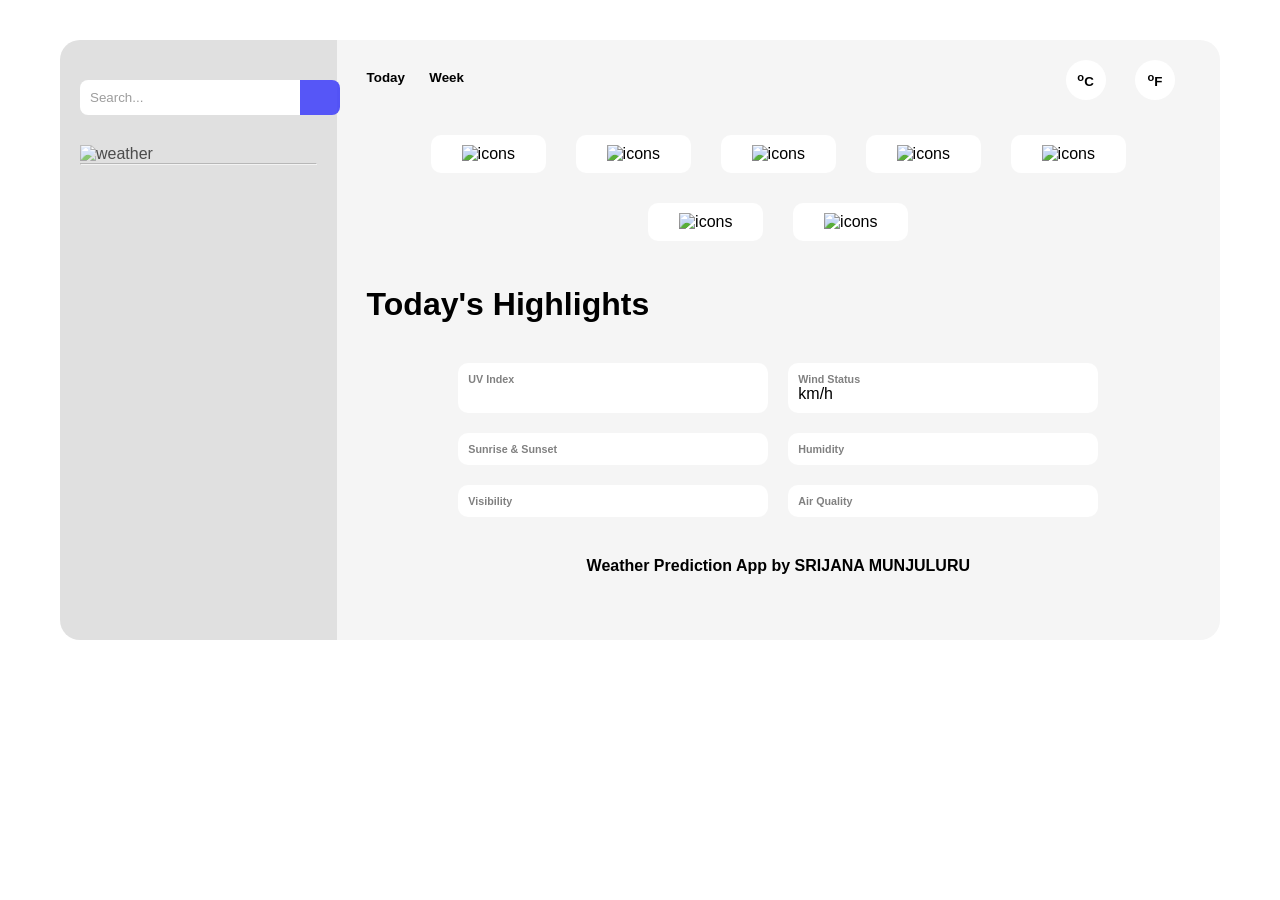
==== index.html @ d4eed740 "Initial Commit" ====
<!DOCTYPE html>
<html lang="en">

<head>
    <meta charset="UTF-8">
    <meta name="viewport" content="width=device-width, initial-scale=1.0">
    <title>Document</title>
    <link rel="stylesheet" href="styles.css">

</head>

<body>
    <div id="parent">
        <div id="child1">
            <input id="search" type="text" placeholder="Search...">
            <button id="btn"> </button>
            <img src="" alt="weather" id="image">
            <h1 id="tmp"></h1>
            <p></p>
            <hr>
            <p id="cond"></p>
            <p id="prec"></p>
            <h5 id="show"></h5>
        </div>
        <div id="child2">
            <div id="buttons">
                <div id="left">
                    <button id="today">Today</button>
                    <button id="week">Week</button>
                </div>
                <div id="right">
                    <button id="centigrade"><sup>o</sup>C</button>
                    <button id="farenheit"><sup>o</sup>F</button>
                </div>
            </div>
            <div id="weeks">
                <div class="week">
                    <h4></h4>
                    <img src="" alt="icons">
                    <p></p>
                </div>
                <div class="week">
                    <h4></h4>
                    <img src="" alt="icons">
                    <p id=""></p>
                </div>
                <div class="week">
                    <h4></h4>
                    <img src="" alt="icons">
                    <p></p>
                </div>
                <div class="week">
                    <h4></h4>
                    <img src="" alt="icons">
                    <p></p>
                </div>
                <div class="week">
                    <h4></h4>
                    <img src="" alt="icons">
                    <p></p>
                </div>
                <div class="week">
                    <h4></h4>
                    <img src="" alt="icons">
                    <p></p>
                </div>
                <div class="week">
                    <h4></h4>
                    <img src="" alt="icons">
                    <p></p>
                </div>
            </div>
            <div id="high">
                <div class="head">
                    <h1>Today's Highlights</h1>
                </div>
                <div id="details">
                    <div class="dets">
                        <h6>UV Index</h6>
                        <h1 id="uv"></h1>
                        <p id="uve"></p>
                    </div>
                    <div class="dets">
                        <h6>Wind Status</h6>
                        <h1 id="ws"></h1>
                        <p id="wse">km/h</p>
                    </div>
                    <div class="dets">
                        <h6>Sunrise & Sunset</h6>
                        <h1 id="sr"></h1>
                        <p id="sre"></p>
                    </div>
                    <div class="dets">
                        <h6>Humidity</h6>
                        <h1 id="h"></h1>
                        <p id="he"></p>
                    </div>
                    <div class="dets">
                        <h6>Visibility</h6>
                        <h1 id="v"></h1>
                        <p id="ve"></p>
                    </div>
                    <div class="dets">
                        <h6>Air Quality</h6>
                        <h1 id="aq"></h1>
                        <p id="aqe"></p>
                    </div>
                </div>
            </div>
            <div class="foot">
                <p>Weather Prediction App by SRIJANA MUNJULURU</p>
            </div>
        </div>
    </div>
    <script src="app.js"></script>
</body>

</html>
---- styles.css ----
*{
    padding: 0px;
    margin: 0px;
    box-sizing: border-box;
    font-family: Arial, Helvetica, sans-serif;
}

body{
    background-image: url("https://i.ibb.co/qNv7NxZ/pc.webp");
}

#parent{
    display: flex;
    position: relative; 
}

#child1{
    background-color: lightgray;
    opacity: 0.7;
    border: none;
    border-top-left-radius: 20px;
    border-bottom-left-radius: 20px;
    margin: 40px 0px 40px 60px;
    padding: 20px;
    
}

#child1 input{
    margin-bottom: 30px;
    margin-top: 20px;
    border: none;
    background-color: white;
    width: 220px;
    height: 35px;
    background-color: white;
    opacity: 1;
    padding: 5px 10px;
    border-top-left-radius: 8px;
    border-bottom-left-radius: 8px;
    
}

#child1 button{
    background-color: rgba(11, 11, 245, 0.977);
    border: none;
    width: 40px;
    height: 35px;
    margin: 40px 0px 30px 0px;
    position: absolute;
    left: 300px;
    top: 40px;
    border-top-right-radius: 8px;
    border-bottom-right-radius: 8px;
}

#search:focus{
    border: none;
    border: 1px solid rgba(11, 11, 245, 0.977);
}

#child2{
    background-color: whitesmoke;
    height: 600px;
    width: 1100px;
    border-top-right-radius: 20px;
    border-bottom-right-radius: 20px;
    margin: 40px 60px 40px 0px;
    padding: 20px;
}

#week:visited{
    color: blue;
}

#today:visited{
    color: blue;
}

#buttons{
    display: flex;
    flex-wrap: wrap;
    justify-content: space-between;
}

#left button{
    background-color: whitesmoke;
    border: none;
    margin: 10px 10px 20px 10px;
    font-weight: bold;
}

#right button{
    background-color: white;
    border: none;
    margin: 0px 25px 20px 0px;
    border-radius: 50%;
    width: 40px;
    height: 40px;
    font-weight: bold;
}

#weeks{
    display: flex;
    justify-content: center; 
    flex-wrap: wrap;
}

.week{
    background-color: white;
    width: 115px;
    padding: 10px;
    margin: 15px;
    border-radius: 10px;
    text-align: center;
}

.head{
    margin: 30px 0px 30px 10px;
}

#details{
    display: flex;
    flex-wrap: wrap;
    justify-content: center;
}

.dets{
    width: 310px;
    background-color: white;
    border-radius: 10px;
    padding: 10px;
    margin: 10px;
}

.dets h6{
    color: gray;
}

.foot{
    text-align: center;
    margin-top: 20px;
    padding: 10px;
    font-weight: bold;
}
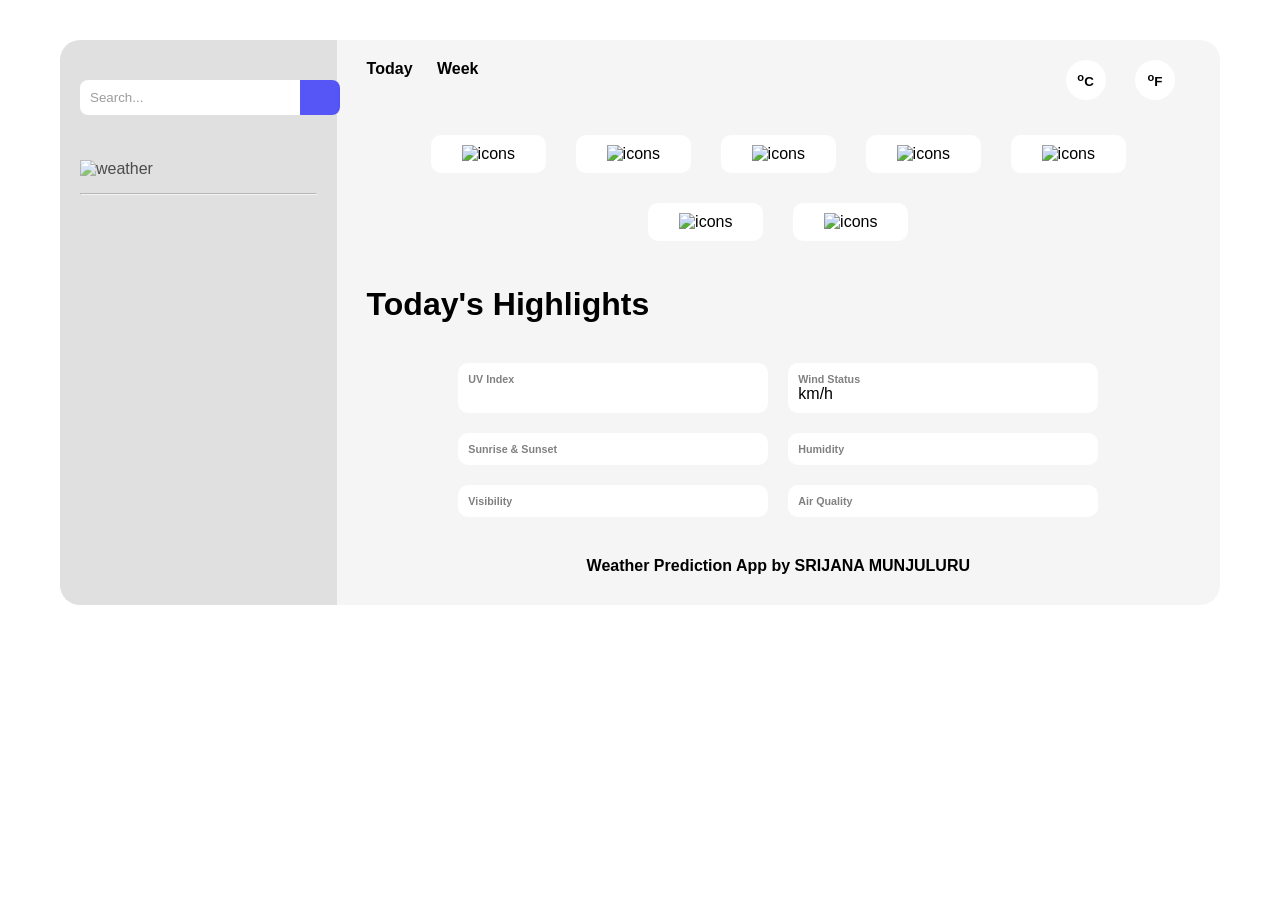
==== commit 8435f9e7: "Updated all files" ====
--- a/index.html
+++ b/index.html
@@ -4,7 +4,7 @@
 <head>
     <meta charset="UTF-8">
     <meta name="viewport" content="width=device-width, initial-scale=1.0">
-    <title>Document</title>
+    <title>Weather Prediction Application</title>
     <link rel="stylesheet" href="styles.css">
 
 </head>
@@ -25,8 +25,8 @@
         <div id="child2">
             <div id="buttons">
                 <div id="left">
-                    <button id="today">Today</button>
-                    <button id="week">Week</button>
+                    <a href="today.html" id="today">Today</a>
+                    <a href="index.html" id="week">Week</a>
                 </div>
                 <div id="right">
                     <button id="centigrade"><sup>o</sup>C</button>
@@ -37,37 +37,37 @@
                 <div class="week">
                     <h4></h4>
                     <img src="" alt="icons">
-                    <p></p>
+                    <p class="ttmp"></p>
                 </div>
                 <div class="week">
                     <h4></h4>
                     <img src="" alt="icons">
-                    <p id=""></p>
+                    <p class="ttmp"></p>
                 </div>
                 <div class="week">
                     <h4></h4>
                     <img src="" alt="icons">
-                    <p></p>
+                    <p class="ttmp"></p>
                 </div>
                 <div class="week">
                     <h4></h4>
                     <img src="" alt="icons">
-                    <p></p>
+                    <p class="ttmp"></p>
                 </div>
                 <div class="week">
                     <h4></h4>
                     <img src="" alt="icons">
-                    <p></p>
+                    <p class="ttmp"></p>
                 </div>
                 <div class="week">
                     <h4></h4>
                     <img src="" alt="icons">
-                    <p></p>
+                    <p class="ttmp"></p>
                 </div>
                 <div class="week">
                     <h4></h4>
                     <img src="" alt="icons">
-                    <p></p>
+                    <p class="ttmp"></p>
                 </div>
             </div>
             <div id="high">
--- a/styles.css
+++ b/styles.css
@@ -5,9 +5,9 @@
     font-family: Arial, Helvetica, sans-serif;
 }
 
-body{
+/* body{
     background-image: url("https://i.ibb.co/qNv7NxZ/pc.webp");
-}
+} */
 
 #parent{
     display: flex;
@@ -17,6 +17,7 @@
 #child1{
     background-color: lightgray;
     opacity: 0.7;
+    /* width: 350px; */
     border: none;
     border-top-left-radius: 20px;
     border-bottom-left-radius: 20px;
@@ -54,26 +55,27 @@
 }
 
 #search:focus{
-    border: none;
-    border: 1px solid rgba(11, 11, 245, 0.977);
+    outline: none;
+    border: 2px solid rgba(11, 11, 245, 0.977);
+}
+
+#image{
+    width: 100px;
+    height: 100px;
+    margin: 15px auto;
+}
+
+#show{
+    margin-top: 370px;
 }
 
 #child2{
     background-color: whitesmoke;
-    height: 600px;
     width: 1100px;
     border-top-right-radius: 20px;
     border-bottom-right-radius: 20px;
     margin: 40px 60px 40px 0px;
     padding: 20px;
-}
-
-#week:visited{
-    color: blue;
-}
-
-#today:visited{
-    color: blue;
 }
 
 #buttons{
@@ -82,11 +84,17 @@
     justify-content: space-between;
 }
 
-#left button{
+#left a{
     background-color: whitesmoke;
     border: none;
     margin: 10px 10px 20px 10px;
     font-weight: bold;
+    text-decoration: none;
+    color: black;
+}
+
+#week:visited{
+    color: blue;
 }
 
 #right button{
@@ -97,6 +105,11 @@
     width: 40px;
     height: 40px;
     font-weight: bold;
+}
+
+#right button.selected {
+    background-color: black;
+    color: white;
 }
 
 #weeks{
@@ -112,6 +125,11 @@
     margin: 15px;
     border-radius: 10px;
     text-align: center;
+}
+
+.week img{
+    width: 70px;
+    height: 60px;
 }
 
 .head{
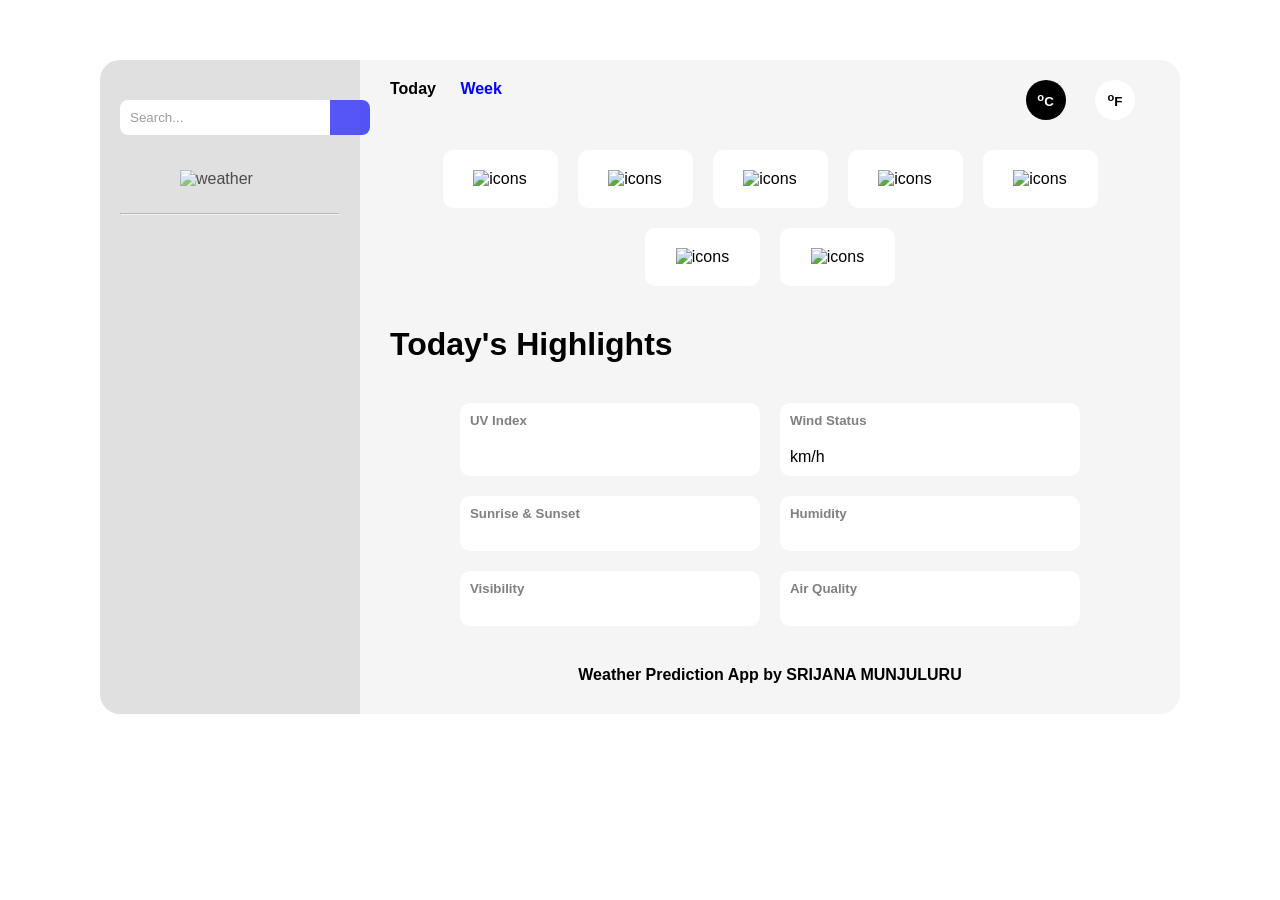
==== commit 3d2cd3ff: "All files updated" ====
--- a/index.html
+++ b/index.html
@@ -16,7 +16,7 @@
             <button id="btn"> </button>
             <img src="" alt="weather" id="image">
             <h1 id="tmp"></h1>
-            <p></p>
+            <p id="DT"></p>
             <hr>
             <p id="cond"></p>
             <p id="prec"></p>
@@ -26,7 +26,7 @@
             <div id="buttons">
                 <div id="left">
                     <a href="today.html" id="today">Today</a>
-                    <a href="index.html" id="week">Week</a>
+                    <a href="index.html" id="week" class="active">Week</a>
                 </div>
                 <div id="right">
                     <button id="centigrade"><sup>o</sup>C</button>
@@ -76,32 +76,32 @@
                 </div>
                 <div id="details">
                     <div class="dets">
-                        <h6>UV Index</h6>
+                        <h5>UV Index</h5>
                         <h1 id="uv"></h1>
                         <p id="uve"></p>
                     </div>
                     <div class="dets">
-                        <h6>Wind Status</h6>
+                        <h5>Wind Status</h5>
                         <h1 id="ws"></h1>
                         <p id="wse">km/h</p>
                     </div>
                     <div class="dets">
-                        <h6>Sunrise & Sunset</h6>
+                        <h5>Sunrise & Sunset</h5>
                         <h1 id="sr"></h1>
                         <p id="sre"></p>
                     </div>
                     <div class="dets">
-                        <h6>Humidity</h6>
+                        <h5>Humidity</h5>
                         <h1 id="h"></h1>
                         <p id="he"></p>
                     </div>
                     <div class="dets">
-                        <h6>Visibility</h6>
+                        <h5>Visibility</h5>
                         <h1 id="v"></h1>
                         <p id="ve"></p>
                     </div>
                     <div class="dets">
-                        <h6>Air Quality</h6>
+                        <h5>Air Quality</h5>
                         <h1 id="aq"></h1>
                         <p id="aqe"></p>
                     </div>
--- a/styles.css
+++ b/styles.css
@@ -4,10 +4,6 @@
     box-sizing: border-box;
     font-family: Arial, Helvetica, sans-serif;
 }
-
-/* body{
-    background-image: url("https://i.ibb.co/qNv7NxZ/pc.webp");
-} */
 
 #parent{
     display: flex;
@@ -17,17 +13,17 @@
 #child1{
     background-color: lightgray;
     opacity: 0.7;
-    /* width: 350px; */
+    width: 300px;
     border: none;
     border-top-left-radius: 20px;
     border-bottom-left-radius: 20px;
-    margin: 40px 0px 40px 60px;
+    margin: 60px 0px 60px 100px;
     padding: 20px;
     
 }
 
 #child1 input{
-    margin-bottom: 30px;
+    margin-bottom: 20px;
     margin-top: 20px;
     border: none;
     background-color: white;
@@ -38,7 +34,6 @@
     padding: 5px 10px;
     border-top-left-radius: 8px;
     border-bottom-left-radius: 8px;
-    
 }
 
 #child1 button{
@@ -48,8 +43,8 @@
     height: 35px;
     margin: 40px 0px 30px 0px;
     position: absolute;
-    left: 300px;
-    top: 40px;
+    left: 330px;
+    top: 60px;
     border-top-right-radius: 8px;
     border-bottom-right-radius: 8px;
 }
@@ -60,21 +55,27 @@
 }
 
 #image{
-    width: 100px;
-    height: 100px;
-    margin: 15px auto;
+    width: 120px;
+    height: 120px;
+    margin: 15px 0px 15px 60px;
+    
+}
+
+#DT,#cond,hr,#prec{
+    margin-top: 10px;
 }
 
 #show{
-    margin-top: 370px;
+    position: absolute;
+    bottom: 80px;
 }
 
 #child2{
     background-color: whitesmoke;
-    width: 1100px;
+    width: 1000px;
     border-top-right-radius: 20px;
     border-bottom-right-radius: 20px;
-    margin: 40px 60px 40px 0px;
+    margin: 60px 100px 60px 0px;
     padding: 20px;
 }
 
@@ -93,7 +94,7 @@
     color: black;
 }
 
-#week:visited{
+#left a.active{
     color: blue;
 }
 
@@ -112,6 +113,26 @@
     color: white;
 }
 
+#day{
+    display: flex;
+    flex-wrap: wrap;
+}
+
+.hour{
+    background-color: white;
+    width: 115px;
+    padding: 10px;
+    margin: 10px;
+    border-radius: 10px;
+    text-align: center;
+}
+
+.hour img{
+    width: 60px;
+    height: 50px;
+    margin: 10px;
+}
+
 #weeks{
     display: flex;
     justify-content: center; 
@@ -122,7 +143,7 @@
     background-color: white;
     width: 115px;
     padding: 10px;
-    margin: 15px;
+    margin: 10px;
     border-radius: 10px;
     text-align: center;
 }
@@ -130,6 +151,7 @@
 .week img{
     width: 70px;
     height: 60px;
+    margin: 10px;
 }
 
 .head{
@@ -143,17 +165,21 @@
 }
 
 .dets{
-    width: 310px;
+    width: 300px;
     background-color: white;
     border-radius: 10px;
     padding: 10px;
     margin: 10px;
 }
 
-.dets h6{
+.dets h5{
     color: gray;
 }
 
+.dets h1{
+    margin: 20px;
+    text-align: center;
+}
 .foot{
     text-align: center;
     margin-top: 20px;
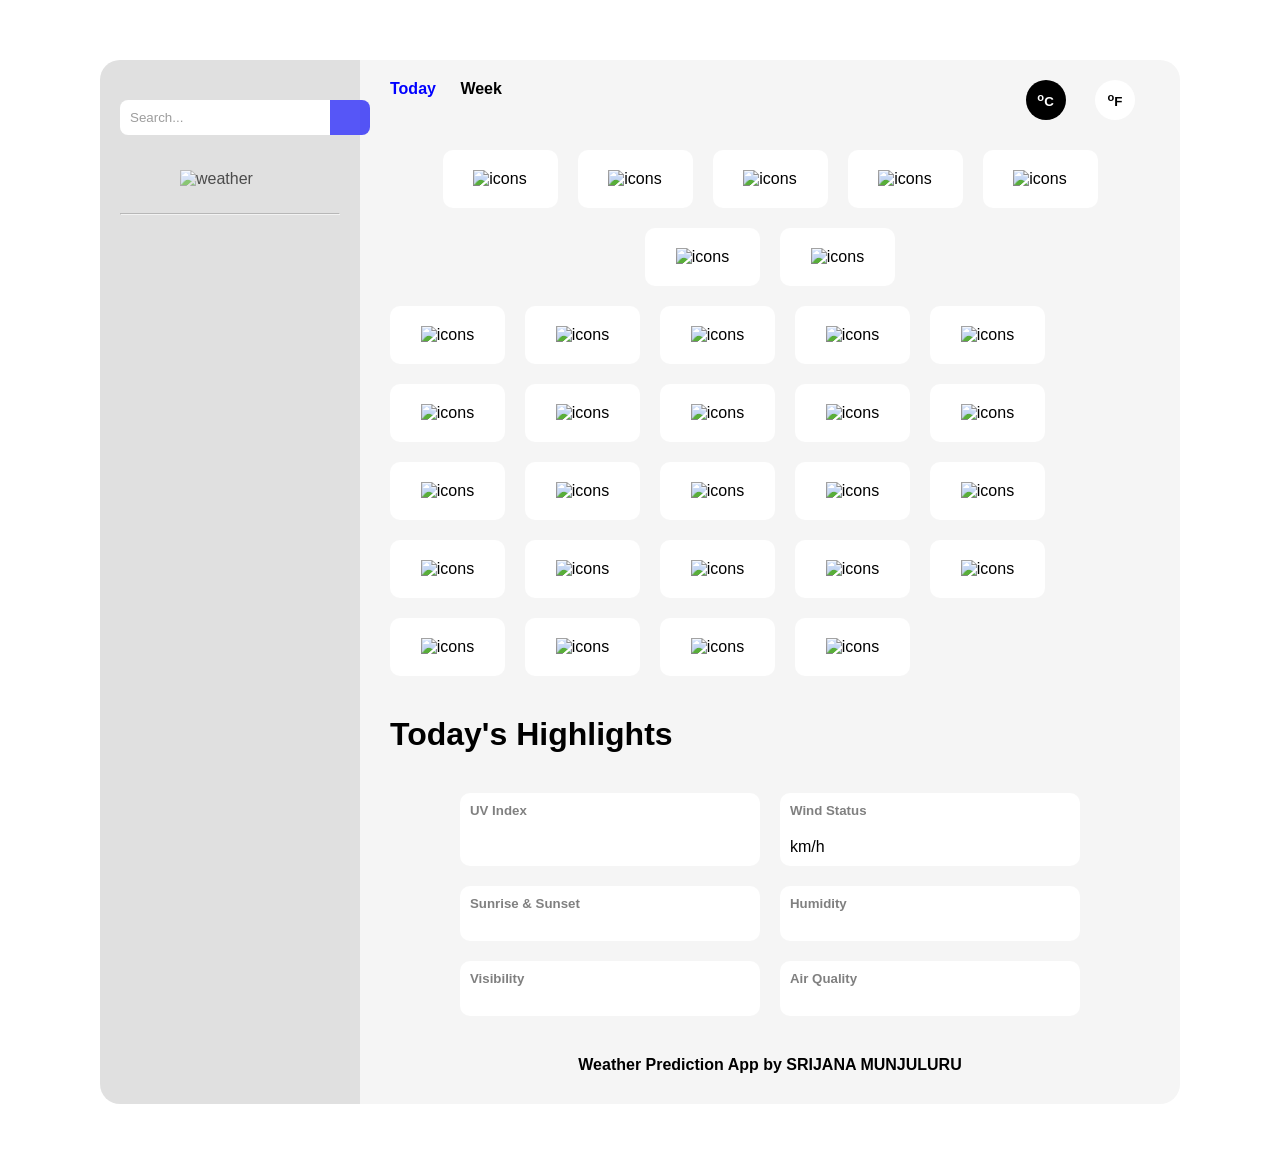
==== commit 61292dc5: "Made some changes" ====
--- a/index.html
+++ b/index.html
@@ -25,49 +25,175 @@
         <div id="child2">
             <div id="buttons">
                 <div id="left">
-                    <a href="today.html" id="today">Today</a>
-                    <a href="index.html" id="week" class="active">Week</a>
+                    <a href="#" id="today">Today</a>
+                    <a href="#" id="week" class="active">Week</a>
                 </div>
                 <div id="right">
                     <button id="centigrade"><sup>o</sup>C</button>
                     <button id="farenheit"><sup>o</sup>F</button>
                 </div>
             </div>
-            <div id="weeks">
-                <div class="week">
-                    <h4></h4>
-                    <img src="" alt="icons">
-                    <p class="ttmp"></p>
-                </div>
-                <div class="week">
-                    <h4></h4>
-                    <img src="" alt="icons">
-                    <p class="ttmp"></p>
-                </div>
-                <div class="week">
-                    <h4></h4>
-                    <img src="" alt="icons">
-                    <p class="ttmp"></p>
-                </div>
-                <div class="week">
-                    <h4></h4>
-                    <img src="" alt="icons">
-                    <p class="ttmp"></p>
-                </div>
-                <div class="week">
-                    <h4></h4>
-                    <img src="" alt="icons">
-                    <p class="ttmp"></p>
-                </div>
-                <div class="week">
-                    <h4></h4>
-                    <img src="" alt="icons">
-                    <p class="ttmp"></p>
-                </div>
-                <div class="week">
-                    <h4></h4>
-                    <img src="" alt="icons">
-                    <p class="ttmp"></p>
+            <div id="weekPage">
+                <div id="weeks">
+                    <div class="week">
+                        <h4></h4>
+                        <img src="" alt="icons">
+                        <p class="ttmp"></p>
+                    </div>
+                    <div class="week">
+                        <h4></h4>
+                        <img src="" alt="icons">
+                        <p class="ttmp"></p>
+                    </div>
+                    <div class="week">
+                        <h4></h4>
+                        <img src="" alt="icons">
+                        <p class="ttmp"></p>
+                    </div>
+                    <div class="week">
+                        <h4></h4>
+                        <img src="" alt="icons">
+                        <p class="ttmp"></p>
+                    </div>
+                    <div class="week">
+                        <h4></h4>
+                        <img src="" alt="icons">
+                        <p class="ttmp"></p>
+                    </div>
+                    <div class="week">
+                        <h4></h4>
+                        <img src="" alt="icons">
+                        <p class="ttmp"></p>
+                    </div>
+                    <div class="week">
+                        <h4></h4>
+                        <img src="" alt="icons">
+                        <p class="ttmp"></p>
+                    </div>
+                </div>
+            </div>
+            <div id="todayPage">
+                <div id="day">
+                    <div class="hour">
+                        <h4></h4>
+                        <img src="" alt="icons">
+                        <p class="ctmp"></p>
+                    </div>
+                    <div class="hour">
+                        <h4></h4>
+                        <img src="" alt="icons">
+                        <p class="ctmp"></p>
+                    </div>
+                    <div class="hour">
+                        <h4></h4>
+                        <img src="" alt="icons">
+                        <p class="ctmp"></p>
+                    </div>
+                    <div class="hour">
+                        <h4></h4>
+                        <img src="" alt="icons">
+                        <p class="ctmp"></p>
+                    </div>
+                    <div class="hour">
+                        <h4></h4>
+                        <img src="" alt="icons">
+                        <p class="ctmp"></p>
+                    </div>
+                    <div class="hour">
+                        <h4></h4>
+                        <img src="" alt="icons">
+                        <p class="ctmp"></p>
+                    </div>
+                    <div class="hour">
+                        <h4></h4>
+                        <img src="" alt="icons">
+                        <p class="ctmp"></p>
+                    </div>
+                    <div class="hour">
+                        <h4></h4>
+                        <img src="" alt="icons">
+                        <p class="ctmp"></p>
+                    </div>
+                    <div class="hour">
+                        <h4></h4>
+                        <img src="" alt="icons">
+                        <p class="ctmp"></p>
+                    </div>
+                    <div class="hour">
+                        <h4></h4>
+                        <img src="" alt="icons">
+                        <p class="ctmp"></p>
+                    </div>
+                    <div class="hour">
+                        <h4></h4>
+                        <img src="" alt="icons">
+                        <p class="ctmp"></p>
+                    </div>
+                    <div class="hour">
+                        <h4></h4>
+                        <img src="" alt="icons">
+                        <p class="ctmp"></p>
+                    </div>
+                    <div class="hour">
+                        <h4></h4>
+                        <img src="" alt="icons">
+                        <p class="ctmp"></p>
+                    </div>
+                    <div class="hour">
+                        <h4></h4>
+                        <img src="" alt="icons">
+                        <p class="ctmp"></p>
+                    </div>
+                    <div class="hour">
+                        <h4></h4>
+                        <img src="" alt="icons">
+                        <p class="ctmp"></p>
+                    </div>
+                    <div class="hour">
+                        <h4></h4>
+                        <img src="" alt="icons">
+                        <p class="ctmp"></p>
+                    </div>
+                    <div class="hour">
+                        <h4></h4>
+                        <img src="" alt="icons">
+                        <p class="ctmp"></p>
+                    </div>
+                    <div class="hour">
+                        <h4></h4>
+                        <img src="" alt="icons">
+                        <p class="ctmp"></p>
+                    </div>
+                    <div class="hour">
+                        <h4></h4>
+                        <img src="" alt="icons">
+                        <p class="ctmp"></p>
+                    </div>
+                    <div class="hour">
+                        <h4></h4>
+                        <img src="" alt="icons">
+                        <p class="ctmp"></p>
+                    </div>
+                    <div class="hour">
+                        <h4></h4>
+                        <img src="" alt="icons">
+                        <p class="ctmp"></p>
+                    </div>
+                    <div class="hour">
+                        <h4></h4>
+                        <img src="" alt="icons">
+                        <p class="ctmp"></p>
+                    </div>
+                    <div class="hour">
+                        <h4></h4>
+                        <img src="" alt="icons">
+                        <p class="ctmp"></p>
+                    </div>
+                    <div class="hour">
+                        <h4></h4>
+                        <img src="" alt="icons">
+                        <p class="ctmp"></p>
+                    </div>
                 </div>
             </div>
             <div id="high">
